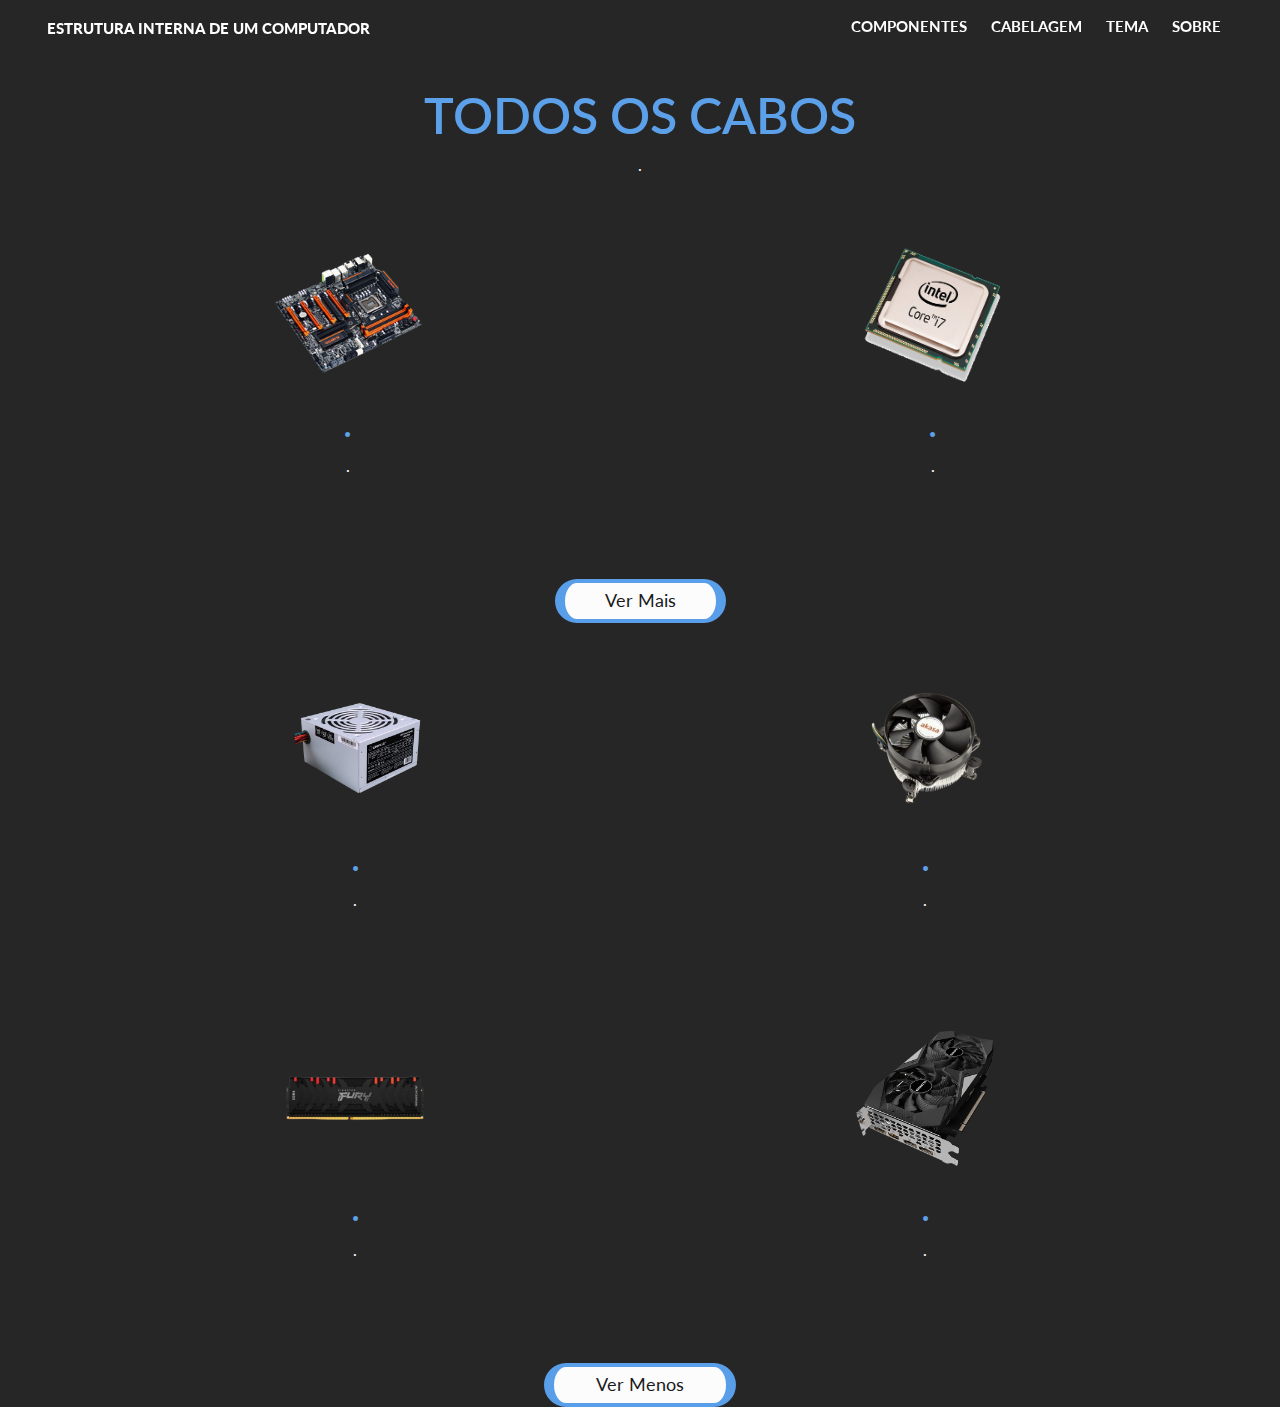
==== cabos.html @ d94413d4 "antes q esta merda va com o caralho denovo" ====
<!DOCTYPE html>
<html lang="en">

<head>
  <meta charset="utf-8" />
  <meta http-equiv="X-UA-Compatible" content="IE=edge" />
  <meta name="viewport" content="width=device-width, initial-scale=1" />
  <title>| Estrutura interna de rede de computadores</title>
  <link rel="stylesheet" href="https://cdnjs.cloudflare.com/ajax/libs/font-awesome/6.4.2/css/all.min.css"
    type="text/css">
  <link rel="shortcut icon" href="" type="image" />
  <link href="css/nav.index.css" rel="stylesheet" />
  <link href="css/bootstrap.css" rel="stylesheet" />
  <link rel="stylesheet" href="css/style.css" />
  <link rel="stylesheet" href="https://cdnjs.cloudflare.com/ajax/libs/font-awesome/6.4.2/css/all.min.css"
    type="text/css" />
  <link href="https://fonts.googleapis.com/css?family=Lato:400,300,100,700,900" rel="stylesheet" type="text/css" />
  <link href="https://fonts.googleapis.com/css?family=Source+Sans+Pro:400,700" rel="stylesheet" type="text/css" />
  <link href="https://fonts.googleapis.com/css?family=Droid+Serif:400,700" rel="stylesheet" type="text/css" />
  <link rel="stylesheet" href="css/animate.css" />
</head>

<body>
  <header id="header">
    <nav class="navbar navbar-default navbar-fixed-top">
      <div class="container-fluid top-nav">
        <div class="navbar-header page-scroll">
          <button type="button" class="navbar-toggle" data-toggle="collapse"
            data-target="#bs-example-navbar-collapse-1">
            <span class="sr-only">Toggle navigation</span>
            <span class="icon-bar"></span>
            <span class="icon-bar"></span>
            <span class="icon-bar"></span>
          </button>
          <a class="navbar-brand logo-top page-scroll" href="index.html">
            <h1 id="title_nav">Estrutura interna de um computador</h1>
          </a>
        </div>

        <div class="collapse navbar-collapse" id="bs-example-navbar-collapse-1">
          <ul class="nav navbar-nav navbar-right">
            <li class="hidden nav-buttons">
              <a href="#page-top"></a>
            </li>
            <li>
              <a class="page-scroll" href="componentes.html">Componentes</a>
            </li>
            <li>
                <a class="page-scroll" href="cabos.html">Cabelagem </a>
              </li>
            <li>
              <a class="page-scroll" href="tema.html">Tema</a>
            </li>
            <li>
              <a class="page-scroll" href="about.html">Sobre </a>
            </li>
          </ul>
        </div>
      </div>
    </nav>
  </header>
  <section>
    <div class="product_section layout_padding">
      <div class="container">
        <div class="product_text">todos os cabos</div>
        <p class="long_text">.
        </p>
        <div class="product_section_2">
          <div class="row alignzada">
            <div class="col-md-6 testzada">
              <div class="imagemcomp"><img src="img/componentes/motherboard.png" width="180px"></div>
              <h1 class="nome_componente">.</h1>
              <p class="long_text">.</p>
            </div>
            <div class="col-md-6 testzada">
              <img src="img/componentes/processador.png" width="180px" justify-content="center">
              <h1 class="nome_componente">.</h1>
              <p class="long_text">.</p>
            </div>
        
          </div>
          <div class="see_main">
            <div class="see_bt"><a href="#about" onclick="toggleEquipamentos()">Ver Mais</a></div>
          </div>
          <div class="col-md-6 testzada">
            <div class="imagemcomp"><img src="img/componentes/fonte.png" width="180px"></div>
            <h1 class="nome_componente">.</h1>
            <p class="long_text">.</p>
          </div>
          <div class="col-md-6 testzada">
            <div class="imagemcomp"><img src="img/componentes/cooler.png" width="180px"></div>
            <h1 class="nome_componente">.</h1>
            <p class="long_text">.</p>
          </div>
          <div class="col-md-6 testzada">
            <div class="imagemcomp"><img src="img/componentes/ram.png" width="180px"></div>
            <h1 class="nome_componente">.</h1>
            <p class="long_text">.</p>
          </div>
          <div class="col-md-6 testzada">
            <div class="imagemcomp"><img src="img/componentes/placagrafica.png" width="180px"></div>
            <h1 class="nome_componente">. </h1>
            <p class="long_text">.</p>
        </div>
      </div>
    </div>
  </section>
  <script>
    var botao = document.querySelector('.see_main');
    let button_seeless = document.querySelector('.see_main2')
  function toggleEquipamentos() {
    var equipamento1 = document.getElementById('equipamento1');
    equipamento1.style.display = 'block';
    botao.style.display = "none"
  }
  function hide_elements() {
    equipamento1.style.display = 'none';
    botao.style.display = "block";
  }
</script>
        <div class="see_main2" style="margin-bottom: 35px;">
          <div class="see_bt"><a href="#about" onclick="hide_elements()">Ver Menos</a></div>
        </div>
      </div>
    </div>
  </section>
</body>
</html>
---- css/nav.index.css ----
.top-nav {
    width: 95%;
    background:transparent;
    padding-bottom: 9px;
    margin-top: -15px;
}

#title_nav {
    width: 100%;
    text-wrap: nowrap;
    font-size: 15px;
    color:white;
    margin-top: 17px ;
}
---- css/style.css ----
/* 
	xBe by TEMPLATE STOCK
	templatestock.co @templatestock
	Released for free under the Creative Commons Attribution 3.0 license (templated.co/license)
/*--------------------------------------------------------------
>>> TABLE OF CONTENTS:
----------------------------------------------------------------
1.0 Body CSS + basic theme controls
2.0 Navbar
3.0 Header
4.0 Slider
    4.1 Carousel Animation
5.0 About Us Section
6.0 Services Section
7.0 Team Section
8.0 Portfolio   Section
    8.1 Portfolio Modals
9.0 Pricing Section
10.0 Clients Section
11.0 Testimonials Section
12.0 Contact Section
13.0 Footer
    13.1 Scroll to top
----------------------------------------------------------------

*/

body {
    overflow-x: hidden;
    font-family: 'Lato', sans-serif;
    -webkit-font-smoothing: antialiased;
    -moz-osx-font-smoothing: grayscale;

}

.wrapper {
    width: 80%;
}

.back-to-top {
    float: right !important;
    background: none;
    margin: 0;
    position: fixed;
    bottom: 0;
    right: 0;
    width: 70px;
    height: 70px;
    z-index: 300;
    display: none;
    text-decoration: none;
    color: #ffffff;
    background-color: #ff9000;
}

.back-to-top i {
    font-size: 60px;
}

.text-muted {
    color: #777
}

.text-primary {
    color: #058BCE;
}

p {
    font-size: 14px;
    line-height: 1.75
}

p.large {
    font-size: 16px
}

a,
a:hover,
a:focus,
a:active,
a.active {
    outline: 0
}

a {
    color: #058BCE;
}

a:hover,
a:focus,
a:active,
a.active {
    color: #bbbbbb86;
}

h1,
h2,
h3,
h4,
h5,
h6 {
    font-family: "lato";
    text-transform: uppercase;
    font-weight: 900;

}

.img-centered {
    margin: 0 auto;
}

.bg-light-gray {
    background-color: #f7f7f7;
}

.bg-darkest-gray {
    background-color: #222;
}

.btn-primary {
    color: #fff;
    background-color: #058BCE;
    border-color: #058BCE;
    font-family: "lato";
    text-transform: uppercase;
    font-weight: 700
}

.btn-primary:hover,
.btn-primary:focus,
.btn-primary:active,
.btn-primary.active,
.open .dropdown-toggle.btn-primary {
    color: #fff;
    background-color: #fec503;
    border-color: #f6bf01;
}

.btn-primary:active,
.btn-primary.active,
.open .dropdown-toggle.btn-primary {
    background-image: none;
}

.btn-primary.disabled,
.btn-primary[disabled],
fieldset[disabled] .btn-primary,
.btn-primary.disabled:hover,
.btn-primary[disabled]:hover,
fieldset[disabled] .btn-primary:hover,
.btn-primary.disabled:focus,
.btn-primary[disabled]:focus,
fieldset[disabled] .btn-primary:focus,
.btn-primary.disabled:active,
.btn-primary[disabled]:active,
fieldset[disabled] .btn-primary:active,
.btn-primary.disabled.active,
.btn-primary[disabled].active,
fieldset[disabled] .btn-primary.active {
    background-color: #058BCE;
    border-color: #058BCE;
}

.btn-primary .badge {
    color: #058BCE;
    background-color: #fff;
}

.btn-xl {
    color: #fff;
    background-color: #058BCE;
    font-family: "lato";
    text-transform: uppercase;
    font-weight: 700;
    border-radius: 0;
    font-size: 18px;
    padding: 15px 40px;
}

.btn-xl:hover,
.btn-xl:focus,
.btn-xl:active,
.btn-xl.active,
.open .dropdown-toggle.btn-xl {
    color: #fff;
    background-color: #48AAF1;
    border-color: #48AAF1;
}

.btn-xl:active,
.btn-xl.active,
.open .dropdown-toggle.btn-xl {
    background-image: none
}

.btn-xl.disabled,
.btn-xl[disabled],
fieldset[disabled] .btn-xl,
.btn-xl.disabled:hover,
.btn-xl[disabled]:hover,
fieldset[disabled] .btn-xl:hover,
.btn-xl.disabled:focus,
.btn-xl[disabled]:focus,
fieldset[disabled] .btn-xl:focus,
.btn-xl.disabled:active,
.btn-xl[disabled]:active,
fieldset[disabled] .btn-xl:active,
.btn-xl.disabled.active,
.btn-xl[disabled].active,
fieldset[disabled] .btn-xl.active {
    background-color: #48AAF1;
    border-color: #48AAF1;
}

.btn-xl .badge {
    color: #48AAF1;
    background-color: #fff;
}

.section-heading,
.section-subheading {
    opacity: 0;
}

@media (max-width:480px) {
    .wrapper {
        width: 90%;
    }
}



section {
    padding: 40px 0
}
.col-md-12{
    margin-top: 15%
}

.nav a:hover{
    color:#058BCE;
}

/*PARTE INICIAL*/

#header {
    position: relative;
    color: #fff;
    height: 20%;
}

.intro-text h1{
    margin-top: -160px;
    color:#ffffff
}

.intro-text p{
    color:#ffffff;
}

.intro-text {
    padding-bottom: 35px;
    text-align: center;
    justify-content: center;
}

.intro-text .intro-lead-in {
    font-family: "lato";
    text-transform: uppercase;
    font-weight: 700;
    font-size: 20px;
    line-height: 80px;
    margin-bottom: 45px;
}

.intro-text .intro-heading {
    font-family: "Poppins" , sans-serif;
    font-weight: 900;
    text-transform: uppercase;
    font-size: 70px;
    line-height: 0px;
    margin-bottom: 10px
}

.intro-text .intro-paragraph {
    font-size: 25px;
    font-family: "source sans pro", "Droid Serif";
    margin-top: 70px;
}

@media (max-width: 450px) {

    .intro-text {
    padding-bottom: 35px;
    text-align: center;
}
}

/*SLIDER*/
.slider-button {
    border: 2px solid #fff;
    background-color: transparent !important;
    padding: 8px 40px;
}

#myCarousel-one .item, img.slider-image {
    background-size: cover;
    background-position: center;
    background-attachment: fixed;
    background-repeat: no-repeat;
    width: 100%;
    height: 100%;
    opacity: 85%;
}

#myCarousel-one .item:before {
    background-color: #000;
    content: "";
    height: 100%;
    top: 0;
    left: 0;
    opacity: 0.3;
    position: absolute;
    width: 100%;
}

.carousel-caption {
    left: 45px;
    margin: 0 auto;
    right: 45px;
    top: 40%;
    font-size: 15px;
    text-align: center;
    color: #fff;
    text-shadow: none;
}

#botaoendzada {
    border-radius: 5px;
    outline: none;
    border: none;
    background: linear-gradient(to right, rgb(230, 128, 128), rgb(252, 244, 170));
    transition: all linear 500ms;
}

#botaoendzada:hover {
    opacity: 0.5;
}

/*ANIMAÇÕES*/

.intro-lead-in {
    animation-delay: 0.4s;
}

.intro-heading {
    animation-delay: 0.6s;
}

.intro-paragraph {
    animation-delay: 0.7s;
}

.slider-button {
    animation-delay: 0.4s;
}

@media (max-width: 1500px){

.carousel-caption {top:18%;}
}

@media (max-width: 1280px){

.carousel-caption {top:20%;}
.intro-text .intro-paragraph {
    font-size: 15px;
    margin-top: 40px;
}
.intro-text .intro-lead-in {
    font-size: 60px;
    margin-bottom: 20px;
}
.intro-text .intro-heading {
    font-size: 20px;
    margin-bottom: 10px;
}
.intro-text {
    padding-bottom: 15px;
}
}
@media (max-width: 920px){

.carousel-caption {top:25%;}
.intro-text .intro-paragraph {
    font-size: 12px;
    margin-top: 30px;
}
.intro-text .intro-lead-in {
    font-size: 15px !important;
    margin-bottom: 10px;
}
.intro-text .intro-heading {
    font-size: 30px;
    margin-bottom: 10px;
}
.intro-text {
    padding-bottom: 10px;
}
}
@media (max-width: 600px){
.intro-text .intro-lead-in {
    font-size: 15px;
    margin-bottom: 0px;
}
.carousel-caption .btn {
    display: none;
}
}




/*COMPONENTES*/

.service-heading {
    margin: 25px 0px 15px 0px;
    text-transform: none;
    color: #058BCE;
    font-family: "Poppins" , sans-serif;
    font-weight: 900;
    font-size: 18px;

}

section#services .section-subheading {
    color: #fff !important;
}

section h2.section-heading {
    font-size: 40px;
    margin-top: 0;
    text-align: center;
    font-family: "Poppins" , sans-serif;
    font-weight: 800;
    text-transform: uppercase !important;
    color: #058BCE;
    
}

section h3.section-subheading {
    font-size: 18px;
    line-height: 26px;
    font-family: 'Source Sans Pro', sans-serif;
    text-transform: none;
    text-align: center;
    font-weight: 400;
    margin-bottom: 47px;
    margin-top: 20px !important;
    color: #222222;
}

.text-services {
    text-transform: none;
    color: #fff;
    font-weight: 400;
    line-height: 22px;
    font-family: 'Source Sans Pro', sans-serif;
    font-size: 13px;
    padding-bottom: 20px;
}

.first-services {
    padding: 45px 0px 5px 0px;
}
.second-services { padding: 15px 0px 5px 0px;}

#services i.fa {
    font-size: 38px;
    background: #058BCE;
    width: 80px;
    height: 80px;
    padding: 22px 17px;
    border-radius: 50%;
    transition: all 0.2s;
}

.fa:before {
    color: #fff;
}

.service i.fa:hover {
    box-shadow: 0px 0px 6px #fff;
}

@media (min-width:768px) {
    section {
        padding: 80px 0
    }
}

@media (max-width:480px) {
    section h2.section-heading {
        font-size: 43px;
        margin-top: 0;
        text-align: center;
        text-transform: uppercase !important;
        color: #058BCE;
    }
    section h3.section-subheading {
        font-size: 14px;
        line-height: 26px;
        font-family: 'Source Sans Pro', sans-serif;
        text-transform: none;
        text-align: center;
        font-weight: 400;
        margin-bottom: 47px;
        margin-top: 15px !important;
        color: #000;
    }
}


/*SETA PARA O TOPO*/


.scroll-up {
    position: fixed;
    display: none;
    z-index: 999;
    bottom: 1em;
    right: 1em;
}
.scroll-up a {
    background-color: #058BCE;
    display: block;
    width: 40px;
    height: 40px;
    text-align: center;
    font-size: 25px;
    line-height: 38px;
}
.scroll-up a:hover,
.scroll-up a:active {
    background-color: #058BCE;
}




/*FOOTER*/

.footertrigger {
    background-color: #0A0A0A;
    width: 100vw;
    height: 17%;
    padding: 15px 0px;

}

.footer_text {
    font-family: 'Lato', sans-serif;
    font-size: 16px;
    color: white;
    text-align: center;
}

.footer_ajuda {
    font-family: 'Lato', sans-serif;
    font-size: 14px;
    color: white;
    text-align: center;
}

.logos {
    display: flex;
    justify-content: center;
    align-items: center;
    gap: 15px
}

.logos img {
    width: 25px;
    transition: all linear 100ms;
}

.logos img:hover {
    cursor: pointer;
    transform: scale(0.90);
    
}

/*SOBRE*/

body {
	background: #262626 ;
	font-family: 'Montserrat', sans-serif;
    overflow-x: hidden;
    font-family: 'Lato', sans-serif;
    -webkit-font-smoothing: antialiased;
    -moz-osx-font-smoothing: grayscale;
}

.wrapper1 {
	display: flex;
	flex-wrap: wrap;
	justify-content: center;
	gap: 20px;
	margin: 20% auto 0;
    margin-top: -550px;
}
.single-card {
	position: relative;
	width: 800px;
	height: 400px;
	margin: 15px;
    box-shadow: 0 0 35px rgba(255, 255, 255, 0.12);
	transition: box-shadow 0.3s ease;
	overflow: hidden;
	background: #36363688;
	border-radius: 15px;
	transition: all 0.8s ease-in-out;
}
.single-card:hover {
	transform: translateY(-10px);
}
.img-area {
	position: relative;
	width: 100%;
	height: 200px;
	overflow: hidden;
}
.img-area img {
	width: 100%;
	height: 100%;
	object-fit: cover;
	transition: transform 0.3s ease;
}
.img-area:hover img {
	transform: scale(1.1);
}
.overlay {
	position: absolute;
	top: 0;
	left: 0;
	display: flex;
	flex-direction: column;
	justify-content: center;
	align-items: center;
	width: 100%;
	height: 100%;
	background-color: rgba(0, 174, 255, 0.8);
	opacity: 0;
	transition: opacity 0.3s ease;
}
.single-card:hover .overlay {
	opacity: 1;
}
.add-to-cart, .view-details {
	background-color: #fff;
	color: #333;
	padding: 10px 15px;
	border-radius: 4px;
	font-size: 12px;
	font-weight: bold;
	text-transform: uppercase;
	letter-spacing: 1px;
	cursor: pointer;
	transition: background-color 0.3s ease, color 0.3s ease;
	margin-bottom: 10px;
}
.add-to-cart:hover, .view-details:hover {
	background-color: orangered;
	color: #fff;
	border: none;
}
.info {
	padding: 10px;
	text-align: center;
	color: #ddd;
}
.info h3 {
	margin: 15px 0 10px;
	font-size: 30px;
	font-weight: bold;
	font-family: 'Bebas Neue', sans-serif;
    color:#058BCE
}
.info h4{
    margin: 15px 0 10px;
	font-size: 15px;
	font-weight: bold;
	text-transform: none;
	font-family: 'Bebas Neue', sans-serif;

}
.info .price {
	margin: 0;
	font-size: 30px;
	font-weight: bold;
	color: aqua;
}
.col-sm-12 .h4{
    color:#058BCE
}


.product_section{
    width: 100%;
    float: left;
}
.product_section_2 {
    width: 100%;
    float: left;
}

.product_text{
    width: 100%;
    float: left;
    font-size: 50px;
    color: #5ca0e9;
    font-weight: 600;
    text-transform: uppercase;
    text-align: center;
}

.long_text{
    width: 100%;
    float: left;
    font-size: 16px;
    color: #ffffff;
    margin-left: 0px;
    text-align: center;
}

.imagemcomp img,
.col-md-6 img {
    width: 150px;
    height: 150px;
    display: block;
    margin: 0 auto; 
}

.nome_componente {
    width: 100%;
    float: left;
    font-size: 30px;
    color: #5ca0e9;
    text-align: center;
}

.see_main, .see_main2 {
    width: 15%;
    margin: 0 auto;
    text-align: center;
}

.alignzada {
    display: flex;
    justify-content: center;
    align-items: center;
    height: 100%;
}

.alignzada2 {
    display: flex;
    flex-wrap: wrap;
    max-width: 80vw;
}

.testzada {
    display: flex;
    flex-direction: column;
    align-items: center;
    justify-content: center;
    height: 350px;
}

.see_bt {
    width: 100%;
    float: right;
    font-size: 18px;
    text-align: center;
    background-color: #fcfcfd;
    color: #191919;
    border-left: 10px solid #599ee9;
    border-radius: 30px;
    border-right: 10px solid #599ee9;
    border-top: 4px solid #599ee9;
    border-bottom: 4px solid #599ee9;
    padding: 5px 0px;
    margin-top: 40px;
}

.see_bt a{
    color: #191919;
}
.see_bt a:hover{
    color: #599ee9;
}

.botão_vertodos_index {
    width: 100%;
    float: right;
    font-size: 18px;
    text-align: center;
    background-color: #fcfcfd;
    color: #191919;
    border-left: 10px solid #599ee9;
    border-radius: 30px;
    border-right: 10px solid #599ee9;
    border-top: 4px solid #599ee9;
    border-bottom: 4px solid #599ee9;
    padding: 5px 0px;
    margin-top: 40px;
}

.botão_vertodos_index a{
    color: #191919;
}
.botão_vertodos_index a:hover{
    color: #599ee9;
}

.triggertitle{
    color: #058BCE;
    text-align: center;
    font-size: 50px;
}

.cardtrigger_row {
    display: flex;
    justify-content: center;
    flex-wrap: wrap;
    gap: 9px;
  }
  
  .cardtrigger {
    background-color: #36363688;
    width: 300px;
    box-shadow: 0 0 35px rgba(255, 255, 255, 0.12);
    padding: 25px;
    display: flex;
    flex-direction: column;
    align-items: center;
    margin: 10px;
  }
  .cardtrigger:hover .overlay {
	opacity: 1;
}

  .cardtrigger:hover {
	transform: translateY(-10px);
}
  
  .card_new {
    width: 100%;
    display: flex;
    justify-content: center;
  }
  
  .cardtrigger_image {
    width: 55px;
    height: 55px;
    display: flex;
    justify-content: center;
    align-items: center;
    border-radius: 50%;
    background-color: #058BCE;
    color: white;
    font-size: 25px;
  }
  


  .trigger_title {
    margin-top: 15px;
    font-size: 13px;
    font-weight: 600;
    color: #ffffff;
    font-family: "Poppins", sans-serif;
  }
  
  .trigger_subtitle {
    margin-top: 15px;
    font-size: 12px;
    color: #ffffff;
    font-family: "Poppins", sans-serif;
    text-align: center;
  }
  
  h5 {
    font-family: "Poppins", sans-serif;
    margin-top: -150px;
    font-size: 22px;
    color: #000;
    font-weight: 600;
  }
  h6 {
    font-family: "Poppins", sans-serif;
    font-size: 15px;
    margin-top: -5px;
  }
  .sepmistadaa {
    margin-top: -400px;
  }
  

  .page-scroll{
    color: white
    ;
  }




/* CSS INDEX.HTML*/
.navbar-default {   
    border-color: transparent;
}

.nav-buttons {
    border-radius: 0px !important;
}

.navbar-brand {
    float: left;
    width: 165px;
    height: 50px;
    padding: 0px !important;
    
}

.logo-top {
    padding-top: 3px !important;
    padding-left: 15px !important;
}

.navbar-default .navbar-brand:hover,
.navbar-default .navbar-brand:focus,
.navbar-default .navbar-brand:active,
.navbar-default .navbar-brand.active {
    color: #fec503;
}

.navbar-default .navbar-nav > .active > a,
.navbar-default .navbar-nav > .active > a:hover,
.navbar-default .navbar-nav > .active > a:focus {
    background-color: transparent !important;
    border-bottom: 4px solid #058BCE;
}

.navbar-default .navbar-toggle {
    background-color: #058BCE;
}

.navbar-default .navbar-toggle .icon-bar {
    background-color: #fff;
}

.navbar-default .navbar-toggle:hover,
.navbar-default .navbar-toggle:focus {
    background-color: #48AAF1;
}

.nav > li > a {
    padding: 10px 12px !important;
}

.navbar-default .nav li a {
    font-family: "lato";
    text-transform: uppercase;
    font-weight: 300;
    color: #fff;
}

.navbar-default .nav li a:hover,
.navbar-default .nav li a:focus {
    color: #058BCE;
}

.navbar-default .navbar-nav>.active>a {
    border-radius: 0;
    color: #fff;
    background-color: #058BCE;
}

.navbar-default .navbar-nav>.active>a:hover,
.navbar-default .navbar-nav>.active>a:focus {
    color: #fff;
    background-color: #058BCE;
}

.navbar-right {
    margin-right: 0px;
    margin-top: 6px;
}

.navbar-toggle {
    margin-right: 0px;
}

.navbar-fixed-top .navbar-collapse,
.navbar-fixed-bottom .navbar-collapse {
    max-height: 540px;
}

@media (min-width:768px) {
    .navbar-default {
        background-color: transparent;
        padding: 12px 0;
        -webkit-transition: padding .3s;
        -moz-transition: padding .3s;
        transition: padding .3s;
        border: 0; 
        margin-top: -17px;
    }
    .navbar-default .navbar-brand {
        font-size: 2em;
        -webkit-transition: all .3s;
        -moz-transition: all .3s;
        transition: all .3s;
    }
    .navbar-default .navbar-nav>.active>a {
        border-radius: 0px
    }
    .navbar-default.navbar-shrink {
        background-color: #222;
        padding: 0px 0;
        box-shadow: 0px 2px 5px #333333;
    }
    .navbar-default.navbar-shrink .navbar-brand {
        font-size: 1.5em;
    }
}

#title_nav:hover {
    color:#058BCE;
}

.nav a {
    font-size: 15px;
    color:white;
    font-weight: bolder !important;
    text-transform: uppercase;
    font-weight: 900;
}


.hidden {
    display: none;
}

.slided {
    overflow: hidden;
    transition: max-height 0.5s ease-out;
}

.expanding {
    max-height: 1000px; /* Ajuste conforme necessário */
}

.collapsing {
    max-height: 0;
}
#moreComponents {
    height: 0;
    overflow: hidden;
    transition: height 0.5s ease;
  }

  #moreComponents.expanded {
    height: auto;
  }
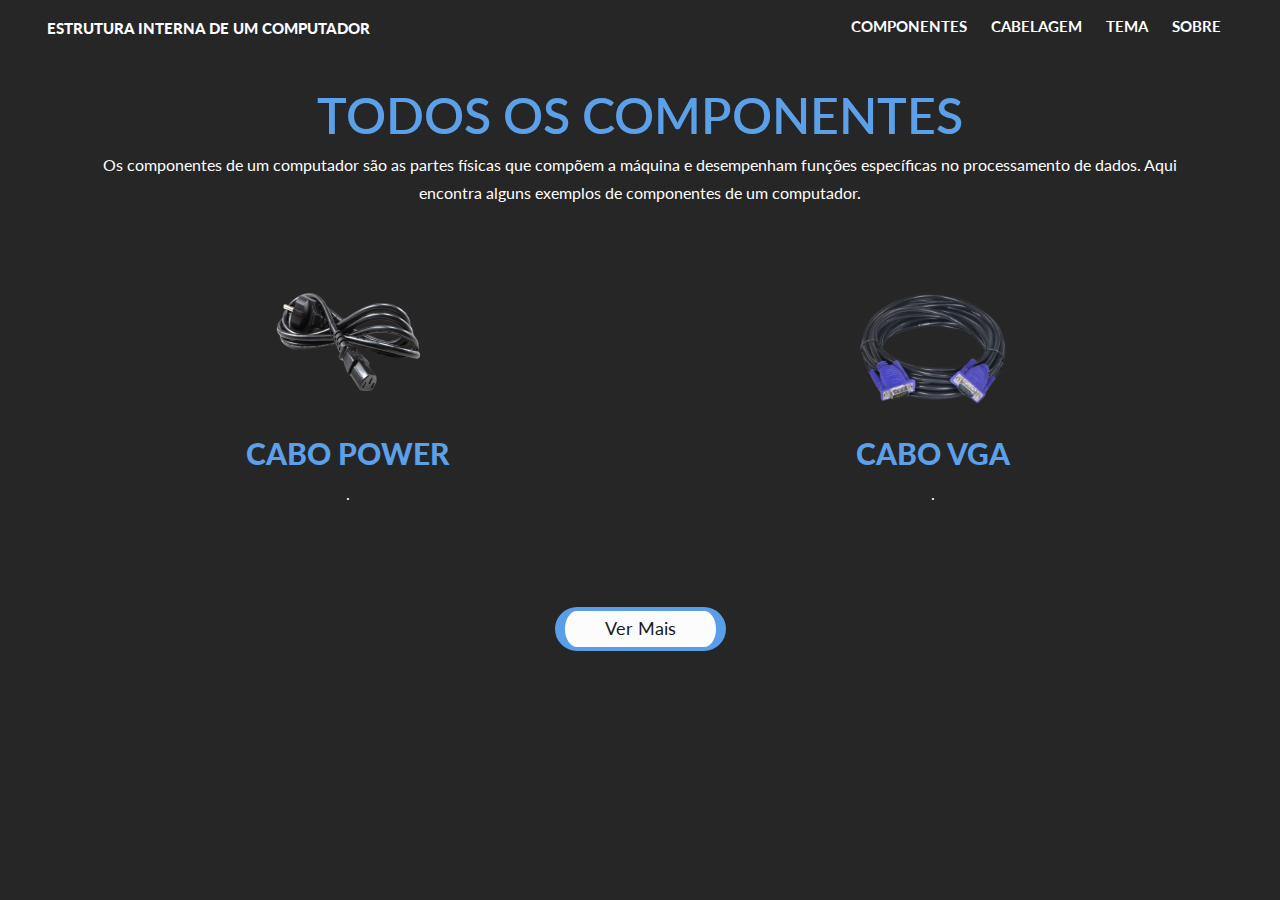
==== commit 6b87ac8c: "img cabos" ====
--- a/cabos.html
+++ b/cabos.html
@@ -1,128 +1,161 @@
 <!DOCTYPE html>
 <html lang="en">
+  <head>
+    <meta charset="utf-8" />
+    <meta http-equiv="X-UA-Compatible" content="IE=edge" />
+    <meta name="viewport" content="width=device-width, initial-scale=1" />
+    <title>| Estrutura interna de rede de computadores</title>
+    <link rel="stylesheet" href="https://cdnjs.cloudflare.com/ajax/libs/font-awesome/6.4.2/css/all.min.css" type="text/css">
+    <link rel="shortcut icon" href="" type="image" />
+    <link href="css/nav.index.css" rel="stylesheet" />
+    <link href="css/nav.componentes.css" rel="stylesheet"/>
+    <link href="css/bootstrap.css" rel="stylesheet" />
+    <link rel="stylesheet" href="css/style.css" />
+    <link rel="stylesheet" href="https://cdnjs.cloudflare.com/ajax/libs/font-awesome/6.4.2/css/all.min.css" type="text/css" />
+    <link href="https://fonts.googleapis.com/css?family=Lato:400,300,100,700,900" rel="stylesheet" type="text/css" />
+    <link href="https://fonts.googleapis.com/css?family=Source+Sans+Pro:400,700" rel="stylesheet" type="text/css" />
+    <link href="https://fonts.googleapis.com/css?family=Droid+Serif:400,700" rel="stylesheet" type="text/css" />
+    <link rel="stylesheet" href="css/animate.css" />
 
-<head>
-  <meta charset="utf-8" />
-  <meta http-equiv="X-UA-Compatible" content="IE=edge" />
-  <meta name="viewport" content="width=device-width, initial-scale=1" />
-  <title>| Estrutura interna de rede de computadores</title>
-  <link rel="stylesheet" href="https://cdnjs.cloudflare.com/ajax/libs/font-awesome/6.4.2/css/all.min.css"
-    type="text/css">
-  <link rel="shortcut icon" href="" type="image" />
-  <link href="css/nav.index.css" rel="stylesheet" />
-  <link href="css/bootstrap.css" rel="stylesheet" />
-  <link rel="stylesheet" href="css/style.css" />
-  <link rel="stylesheet" href="https://cdnjs.cloudflare.com/ajax/libs/font-awesome/6.4.2/css/all.min.css"
-    type="text/css" />
-  <link href="https://fonts.googleapis.com/css?family=Lato:400,300,100,700,900" rel="stylesheet" type="text/css" />
-  <link href="https://fonts.googleapis.com/css?family=Source+Sans+Pro:400,700" rel="stylesheet" type="text/css" />
-  <link href="https://fonts.googleapis.com/css?family=Droid+Serif:400,700" rel="stylesheet" type="text/css" />
-  <link rel="stylesheet" href="css/animate.css" />
-</head>
-
-<body>
-  <header id="header">
-    <nav class="navbar navbar-default navbar-fixed-top">
-      <div class="container-fluid top-nav">
-        <div class="navbar-header page-scroll">
-          <button type="button" class="navbar-toggle" data-toggle="collapse"
-            data-target="#bs-example-navbar-collapse-1">
-            <span class="sr-only">Toggle navigation</span>
-            <span class="icon-bar"></span>
-            <span class="icon-bar"></span>
-            <span class="icon-bar"></span>
-          </button>
-          <a class="navbar-brand logo-top page-scroll" href="index.html">
-            <h1 id="title_nav">Estrutura interna de um computador</h1>
-          </a>
-        </div>
-
-        <div class="collapse navbar-collapse" id="bs-example-navbar-collapse-1">
-          <ul class="nav navbar-nav navbar-right">
-            <li class="hidden nav-buttons">
-              <a href="#page-top"></a>
-            </li>
-            <li>
-              <a class="page-scroll" href="componentes.html">Componentes</a>
-            </li>
-            <li>
+  </head>
+  <body>
+    <header id="header">
+      <nav class="navbar navbar-default navbar-fixed-top">
+        <div class="container-fluid top-nav">
+          <div class="navbar-header page-scroll">
+            <button type="button" class="navbar-toggle" data-toggle="collapse" data-target="#bs-example-navbar-collapse-1">
+              <span class="sr-only">Toggle navigation</span>
+              <span class="icon-bar"></span>
+              <span class="icon-bar"></span>
+              <span class="icon-bar"></span>
+            </button>
+            <a class="navbar-brand logo-top page-scroll" href="index.html">
+              <h1 id="title_nav">Estrutura interna de um computador</h1>
+            </a>
+          </div>
+          <div class="collapse navbar-collapse" id="bs-example-navbar-collapse-1">
+            <ul class="nav navbar-nav navbar-right">
+              <li class="hidden nav-buttons">
+                <a href="#page-top"></a>
+              </li>
+              <li>
+                <a class="page-scroll" href="componentes.html">Componentes</a>
+              </li>
+              <li>
                 <a class="page-scroll" href="cabos.html">Cabelagem </a>
               </li>
-            <li>
-              <a class="page-scroll" href="tema.html">Tema</a>
-            </li>
-            <li>
-              <a class="page-scroll" href="about.html">Sobre </a>
-            </li>
-          </ul>
+              <li>
+                <a class="page-scroll" href="tema.html">Tema</a>
+              </li>
+              <li>
+                <a class="page-scroll" href="about.html">Sobre </a>
+              </li>
+            </ul>
+          </div>
+        </div>
+      </nav>
+    </header>
+    <section>
+      <div class="product_section layout_padding">
+        <div class="container">
+          <div class="product_text">todos os componentes</div>
+          <p class="long_text">Os componentes de um computador são as partes físicas que compõem a máquina e desempenham funções específicas no processamento de dados. Aqui encontra alguns exemplos de componentes de um computador. </p>
+          <div class="product_section_2">
+            <div class="row alignzada">
+              <div class="col-md-6 testzada">
+                <div class="imagemcomp">
+                  <img src="img/cabos/power.png" width="180px">
+                </div>
+                <h1 class="nome_componente">Cabo Power</h1>
+                <p class="long_text">.</p>
+              </div>
+              <div class="col-md-6 testzada">
+                <img src="img/cabos/vga.png" width="180px" justify-content="center">
+                <h1 class="nome_componente">Cabo VGA</h1>
+                <p class="long_text">.</p>
+              </div>
+            </div>
+            <div id="moreComponents" class="row">
+              <div class="col-md-6 testzada">
+                <div class="imagemcomp">
+                  <img src="img/cabos/hdmi.png" width="180px">
+                </div>
+                <h1 class="nome_componente">Cabo HDMI</h1>
+                <p class="long_text">.</p>
+              </div>
+              <div class="col-md-6 testzada">
+                <div class="imagemcomp">
+                  <img src="img/cabos/displayportt.png" width="180px">
+                </div>
+                <h1 class="nome_componente">Cabo DisplayPort</h1>
+                <p class="long_text">.</p>
+              </div>
+              <div class="col-md-6 testzada">
+                <div class="imagemcomp">
+                  <img src="img/componentes/ram.png" width="180px">
+                </div>
+                <h1 class="nome_componente">Memória RAM</h1>
+                <p class="long_text">A RAM é um tipo de memória volátil utilizada em computadores e outros dispositivos para armazenar dados temporariamente.</p>
+              </div>
+              <div class="col-md-6 testzada">
+                <div class="imagemcomp">
+                  <img src="img/componentes/placagrafica.png" width="180px">
+                </div>
+                <h1 class="nome_componente">Placa Gráfica ( GPU ) </h1>
+                <p class="long_text">A placa gráfica, ou GPU é um componente essencial num computador que faz todo o processamento de gráficos e imagens.</p>
+              </div>
+              <div class="col-md-6 testzada">
+                <div class="imagemcomp">
+                  <img src="img/componentes/hdd.png" width="180px">
+                </div>
+                <h1 class="nome_componente">Disco HDD</h1>
+                <p class="long_text">Um disco rígido, por norma é chamado de HDD e é um dispositivo de armazenamento não volátil que utiliza um ou mais discos giratórios magnéticos para armazenar e/ou recuperar informação.</p>
+              </div>
+              <div class="col-md-6 testzada">
+                <div class="imagemcomp">
+                  <img src="img/componentes/ssd.png" width="180px">
+                </div>
+                <h1 class="nome_componente">Disco SSD</h1>
+                <p class="long_text">Um disco SSD ( Solid State Drives ) é um dispositivo de armazenamento não volátil que utiliza memória flash para armazenar dados. Estes são amplamente reconhecidos pela alta velocidade e confiabilidade.</p>
+              </div>
+              <div class="col-md-6 testzada">
+                <div class="imagemcomp">
+                  <img src="img/componentes/nvme.png" width="180px">
+                </div>
+                <h1 class="nome_componente">Disco NVMe</h1>
+                <p class="long_text">Um disco NVMe (Non-Volatile Memory Express) é um tipo de SSD que utiliza a interface NVMe para comunicar. Os discos NVMe são conhecidos por obterem grandes velocidades de transferência de dados e pela baixa latência.</p>
+              </div>
+              <div class="col-md-6 testzada">
+                <div class="imagemcomp">
+                  <img src="img/componentes/m2.png" width="180px">
+                </div>
+                <h1 class="nome_componente">Disco M.2</h1>
+                <p class="long_text">Um disco M.2 é uma forma moderna e compacta de um SSD, que é utilizado em laptops, desktops e dispositivos móveis devido ao seu tamanho ser reduzido e possuir um alto desempenho.</p>
+              </div>
+            </div>
+            <div class="see_main">
+              <div class="botão_vertodos_index">
+                <a href="javascript:void(0);" id="toggleButton" onclick="toggleEquipamentos()">Ver Mais</a>
+              </div>
+            </div>
+          </div>
         </div>
       </div>
-    </nav>
-  </header>
-  <section>
-    <div class="product_section layout_padding">
-      <div class="container">
-        <div class="product_text">todos os cabos</div>
-        <p class="long_text">.
-        </p>
-        <div class="product_section_2">
-          <div class="row alignzada">
-            <div class="col-md-6 testzada">
-              <div class="imagemcomp"><img src="img/componentes/motherboard.png" width="180px"></div>
-              <h1 class="nome_componente">.</h1>
-              <p class="long_text">.</p>
-            </div>
-            <div class="col-md-6 testzada">
-              <img src="img/componentes/processador.png" width="180px" justify-content="center">
-              <h1 class="nome_componente">.</h1>
-              <p class="long_text">.</p>
-            </div>
-        
-          </div>
-          <div class="see_main">
-            <div class="see_bt"><a href="#about" onclick="toggleEquipamentos()">Ver Mais</a></div>
-          </div>
-          <div class="col-md-6 testzada">
-            <div class="imagemcomp"><img src="img/componentes/fonte.png" width="180px"></div>
-            <h1 class="nome_componente">.</h1>
-            <p class="long_text">.</p>
-          </div>
-          <div class="col-md-6 testzada">
-            <div class="imagemcomp"><img src="img/componentes/cooler.png" width="180px"></div>
-            <h1 class="nome_componente">.</h1>
-            <p class="long_text">.</p>
-          </div>
-          <div class="col-md-6 testzada">
-            <div class="imagemcomp"><img src="img/componentes/ram.png" width="180px"></div>
-            <h1 class="nome_componente">.</h1>
-            <p class="long_text">.</p>
-          </div>
-          <div class="col-md-6 testzada">
-            <div class="imagemcomp"><img src="img/componentes/placagrafica.png" width="180px"></div>
-            <h1 class="nome_componente">. </h1>
-            <p class="long_text">.</p>
-        </div>
-      </div>
-    </div>
-  </section>
-  <script>
-    var botao = document.querySelector('.see_main');
-    let button_seeless = document.querySelector('.see_main2')
-  function toggleEquipamentos() {
-    var equipamento1 = document.getElementById('equipamento1');
-    equipamento1.style.display = 'block';
-    botao.style.display = "none"
-  }
-  function hide_elements() {
-    equipamento1.style.display = 'none';
-    botao.style.display = "block";
-  }
-</script>
-        <div class="see_main2" style="margin-bottom: 35px;">
-          <div class="see_bt"><a href="#about" onclick="hide_elements()">Ver Menos</a></div>
-        </div>
-      </div>
-    </div>
-  </section>
-</body>
-</html>+    </section>
+    <script>
+      function toggleEquipamentos() {
+        var moreComponents = document.getElementById('moreComponents');
+        var toggleButton = document.getElementById('toggleButton');
+        if (moreComponents.classList.contains('expanded')) {
+          moreComponents.style.height = 0;
+          moreComponents.classList.remove('expanded');
+          toggleButton.innerText = "Ver Mais";
+        } else {
+          moreComponents.style.height = moreComponents.scrollHeight + "px";
+          moreComponents.classList.add('expanded');
+          toggleButton.innerText = "Ver Menos";
+        }
+      }
+    </script>
+  </body>
+</html>
--- a/css/nav.componentes.css
+++ b/css/nav.componentes.css
@@ -0,0 +1,17 @@
+.top-nav {
+    width: 95%;
+    background: #262626 ;
+    padding-bottom: 9px;
+} 
+
+#title_nav  {
+    width: 100%;
+    text-wrap: nowrap;
+    font-size: 15px;
+    color:white;
+    padding-bottom: 30px;
+    margin-top: 17px ;
+}
+
+
+
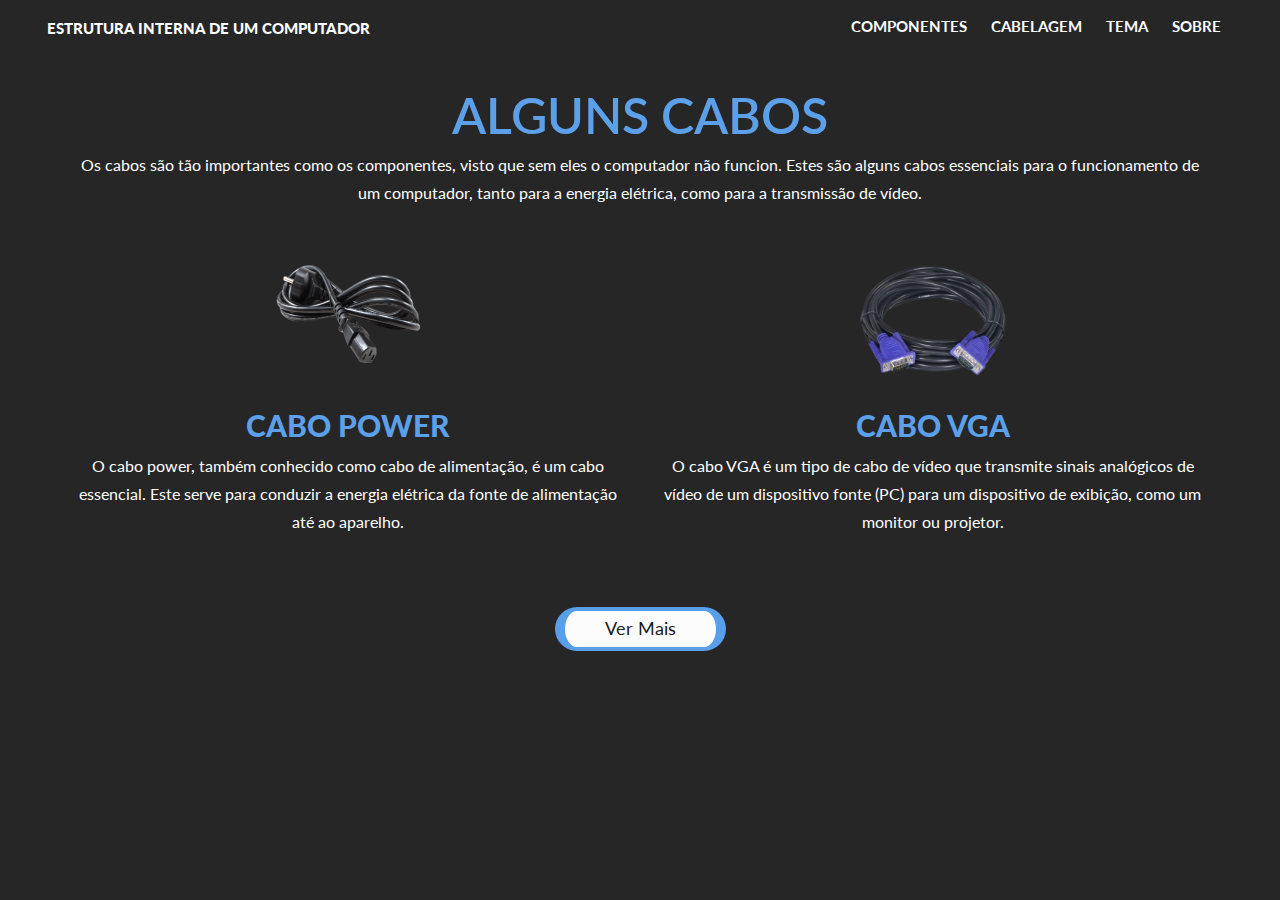
==== commit 39aa6207: "test" ====
--- a/cabos.html
+++ b/cabos.html
@@ -58,8 +58,8 @@
     <section>
       <div class="product_section layout_padding">
         <div class="container">
-          <div class="product_text">todos os componentes</div>
-          <p class="long_text">Os componentes de um computador são as partes físicas que compõem a máquina e desempenham funções específicas no processamento de dados. Aqui encontra alguns exemplos de componentes de um computador. </p>
+          <div class="product_text">Alguns Cabos</div>
+          <p class="long_text">Os cabos são tão importantes como os componentes, visto que sem eles o computador não funcion. Estes são alguns cabos essenciais para o funcionamento de um computador, tanto para a energia elétrica, como para a transmissão de vídeo. </p>
           <div class="product_section_2">
             <div class="row alignzada">
               <div class="col-md-6 testzada">
@@ -67,12 +67,13 @@
                   <img src="img/cabos/power.png" width="180px">
                 </div>
                 <h1 class="nome_componente">Cabo Power</h1>
-                <p class="long_text">.</p>
+                <p class="long_text">O cabo power, também conhecido como cabo de alimentação, é um cabo essencial. Este serve para conduzir a energia elétrica da fonte de alimentação até ao aparelho.</p>
               </div>
               <div class="col-md-6 testzada">
                 <img src="img/cabos/vga.png" width="180px" justify-content="center">
                 <h1 class="nome_componente">Cabo VGA</h1>
-                <p class="long_text">.</p>
+                <p class="long_text">O cabo VGA é um tipo de cabo de vídeo que transmite sinais analógicos de vídeo de um dispositivo fonte (PC) para um dispositivo de exibição, como um monitor ou projetor.
+                </p>
               </div>
             </div>
             <div id="moreComponents" class="row">
@@ -81,56 +82,28 @@
                   <img src="img/cabos/hdmi.png" width="180px">
                 </div>
                 <h1 class="nome_componente">Cabo HDMI</h1>
-                <p class="long_text">.</p>
+                <p class="long_text">O cabo HDMI é um tipo de cabo usado para transmitir dados de áudio e vídeo digitais em alta definição entre dispositivos. A sua resolução máxima suportada é o 8k.</p>
               </div>
               <div class="col-md-6 testzada">
                 <div class="imagemcomp">
                   <img src="img/cabos/displayportt.png" width="180px">
                 </div>
                 <h1 class="nome_componente">Cabo DisplayPort</h1>
-                <p class="long_text">.</p>
+                <p class="long_text">O cabo DisplayPort é utilizado para transmitir dados de áudio e vídeo de alta definição entre dispositivos. A sua resolução máxima é o 8k com taxas de atualização elevadas, como 144hz+</p>
               </div>
               <div class="col-md-6 testzada">
                 <div class="imagemcomp">
-                  <img src="img/componentes/ram.png" width="180px">
+                  <img src="img/cabos/sata.png" width="180px">
                 </div>
-                <h1 class="nome_componente">Memória RAM</h1>
-                <p class="long_text">A RAM é um tipo de memória volátil utilizada em computadores e outros dispositivos para armazenar dados temporariamente.</p>
+                <h1 class="nome_componente">Cabo Sata</h1>
+                <p class="long_text">O cabo SATA é utilizado principalmente para conectar dispositivos de armazenamento, como discos rígidos, unidades de estado sólido à motherboard de um computador.</p>
               </div>
               <div class="col-md-6 testzada">
                 <div class="imagemcomp">
-                  <img src="img/componentes/placagrafica.png" width="180px">
+                  <img src="img/cabos/rj45.png" width="180px">
                 </div>
-                <h1 class="nome_componente">Placa Gráfica ( GPU ) </h1>
-                <p class="long_text">A placa gráfica, ou GPU é um componente essencial num computador que faz todo o processamento de gráficos e imagens.</p>
-              </div>
-              <div class="col-md-6 testzada">
-                <div class="imagemcomp">
-                  <img src="img/componentes/hdd.png" width="180px">
-                </div>
-                <h1 class="nome_componente">Disco HDD</h1>
-                <p class="long_text">Um disco rígido, por norma é chamado de HDD e é um dispositivo de armazenamento não volátil que utiliza um ou mais discos giratórios magnéticos para armazenar e/ou recuperar informação.</p>
-              </div>
-              <div class="col-md-6 testzada">
-                <div class="imagemcomp">
-                  <img src="img/componentes/ssd.png" width="180px">
-                </div>
-                <h1 class="nome_componente">Disco SSD</h1>
-                <p class="long_text">Um disco SSD ( Solid State Drives ) é um dispositivo de armazenamento não volátil que utiliza memória flash para armazenar dados. Estes são amplamente reconhecidos pela alta velocidade e confiabilidade.</p>
-              </div>
-              <div class="col-md-6 testzada">
-                <div class="imagemcomp">
-                  <img src="img/componentes/nvme.png" width="180px">
-                </div>
-                <h1 class="nome_componente">Disco NVMe</h1>
-                <p class="long_text">Um disco NVMe (Non-Volatile Memory Express) é um tipo de SSD que utiliza a interface NVMe para comunicar. Os discos NVMe são conhecidos por obterem grandes velocidades de transferência de dados e pela baixa latência.</p>
-              </div>
-              <div class="col-md-6 testzada">
-                <div class="imagemcomp">
-                  <img src="img/componentes/m2.png" width="180px">
-                </div>
-                <h1 class="nome_componente">Disco M.2</h1>
-                <p class="long_text">Um disco M.2 é uma forma moderna e compacta de um SSD, que é utilizado em laptops, desktops e dispositivos móveis devido ao seu tamanho ser reduzido e possuir um alto desempenho.</p>
+                <h1 class="nome_componente">Cabo RJ45</h1>
+                <p class="long_text">O cabo RJ-45 é um tipo de cabo de rede usado principalmente para conectar dispositivos em redes. Existem ainda várias categorias deste cabo como o cat5; cat6; cat7 etc...</p>
               </div>
             </div>
             <div class="see_main">
